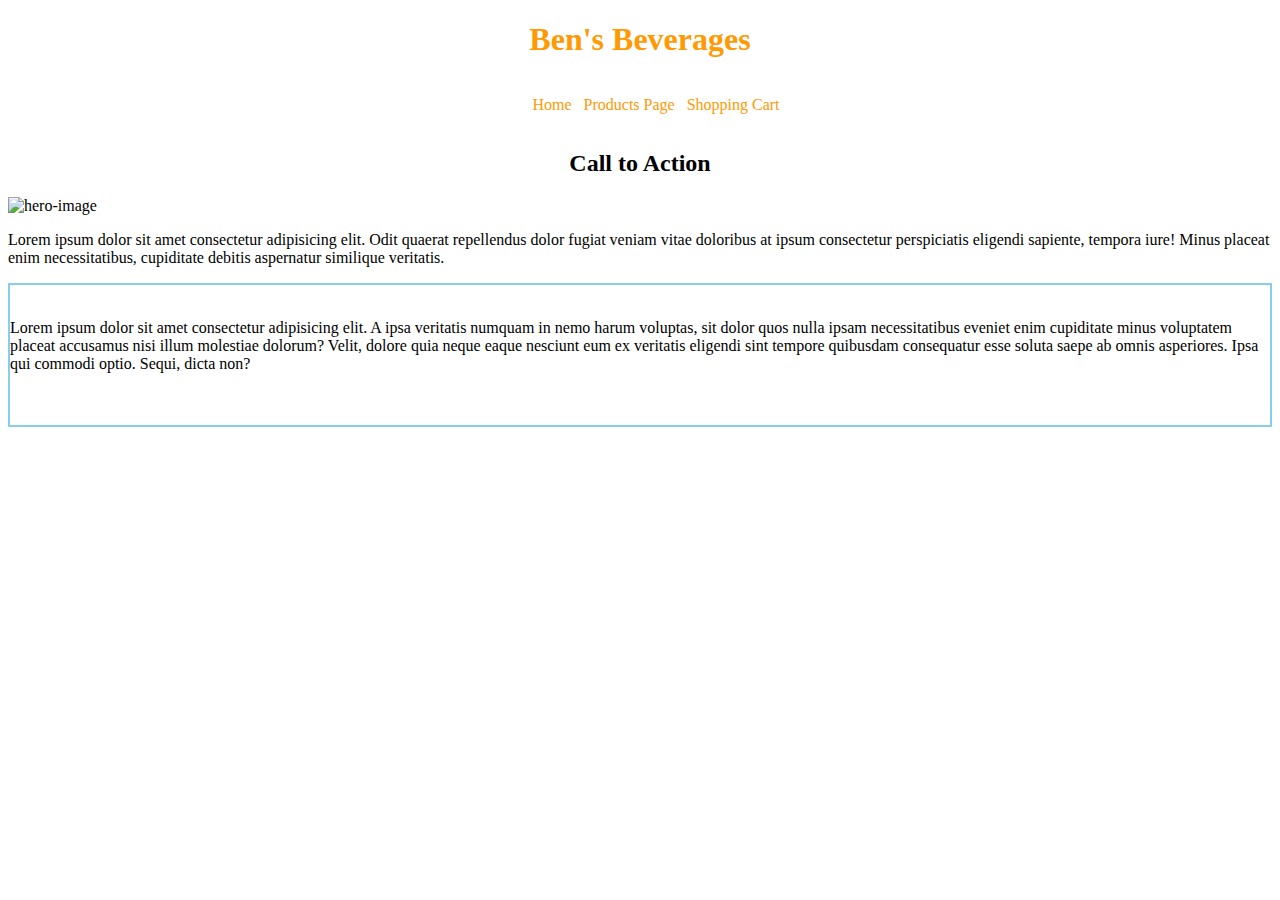
==== index.html @ d9ed9643 "scaffolding sections done" ====
<!DOCTYPE html>
<html lang="en">

	<head>
		<meta charset="UTF-8">
		<meta name="viewport" content="width=device-width, initial-scale=1.0">
		<meta http-equiv="X-UA-Compatible" content="ie=edge">
		<link rel="stylesheet" href="./common/main.css">
		<title>Home</title>
	</head>

	<body>
		<h1><a href="/">Ben's Beverages</a></h1>
		<nav>
			<ul>
				<li>
					<a href="/">Home</a>
				</li>
				<li>
					<a href="/products/">Products Page</a>
				</li>
				<li>
					<a href="/shopping-cart/">Shopping Cart</a>
				</li>
			</ul>
		</nav>
		<div class="cta">
			<h2>Call to Action</h2>
			<img src="http://placekitten.com/600/290" alt="hero-image" class="hero">
			<p>
				Lorem ipsum dolor sit amet consectetur adipisicing elit. Odit quaerat repellendus dolor fugiat veniam
				vitae doloribus at ipsum consectetur perspiciatis eligendi sapiente, tempora iure! Minus placeat enim
				necessitatibus, cupiditate debitis aspernatur similique veritatis.
			</p>
		</div>
		<article class="photo-grid">
			<section class="photo-one">
				<img src="http://placekitten.com/350/350" alt=""></section>
			<section class="home-copy">
				<p>Lorem ipsum dolor sit amet consectetur adipisicing elit. A ipsa veritatis numquam in nemo harum
					voluptas,
					sit dolor quos nulla ipsam necessitatibus eveniet enim cupiditate minus voluptatem placeat accusamus
					nisi illum molestiae dolorum? Velit, dolore quia neque eaque nesciunt eum ex veritatis eligendi sint
					tempore quibusdam consequatur esse soluta saepe ab omnis asperiores. Ipsa qui commodi optio. Sequi,
					dicta non?</p>
			</section>
			<section class="photo-two"><img src="http://placekitten.com/350/350" alt=""></section>
			<section class="photo-row">
				<img src="http://placekitten.com/350/350" alt="">
				<img src="http://placekitten.com/350/350" alt="">
				<img src="http://placekitten.com/350/350" alt="">
			</section>
		</article>
	</body>

</html>
---- common/main.css ----
article {
    border: 2px solid skyblue;
}

h1 a,
h2 a,
h3 a {
    text-decoration: none;
    color: rgb(255, 154, 3);
}

h1,
h2,
h3 {
    text-align: center;
}

nav {
    display: flex;
    justify-content: center;
    align-items: center;
}

nav ul {
    list-style-type: none;
}

nav ul li {
    display: inline;
    padding: 0 0.5rem 0 0;
}

nav ul li a:link,
nav ul li a:visited {
    text-decoration: none;
    color: rgb(255, 154, 3);
}

nav ul li a:hover,
nav ul li a:active {
    color: rgb(3, 83, 255);
    text-decoration: underline;
}

.cart {
    justify-content: center;
    align-items: center;
    flex-direction: column;
}

.cart table {
    margin: 0 auto;
    min-width: 400px;
}

td {
    text-align: center;
}

th:nth-of-type(1) {
    text-align: left;
}

tfoot th:nth-of-type(3) {
    text-align: right
}

td:nth-of-type(1) {
    text-align: left;
}

button {
    background-color: rgb(255, 154, 3);
    color: white;
    font-size: 20px;
    margin: 10px auto;
    width: 100%;
    max-width: 200px;
    border-radius: 10px;
    display: flex;
    justify-content: center;
    align-items: center;
}

button:disabled {
    background: lightgray;
    color: darkgray;
}
.photo-grid {
	display: grid;
	


}
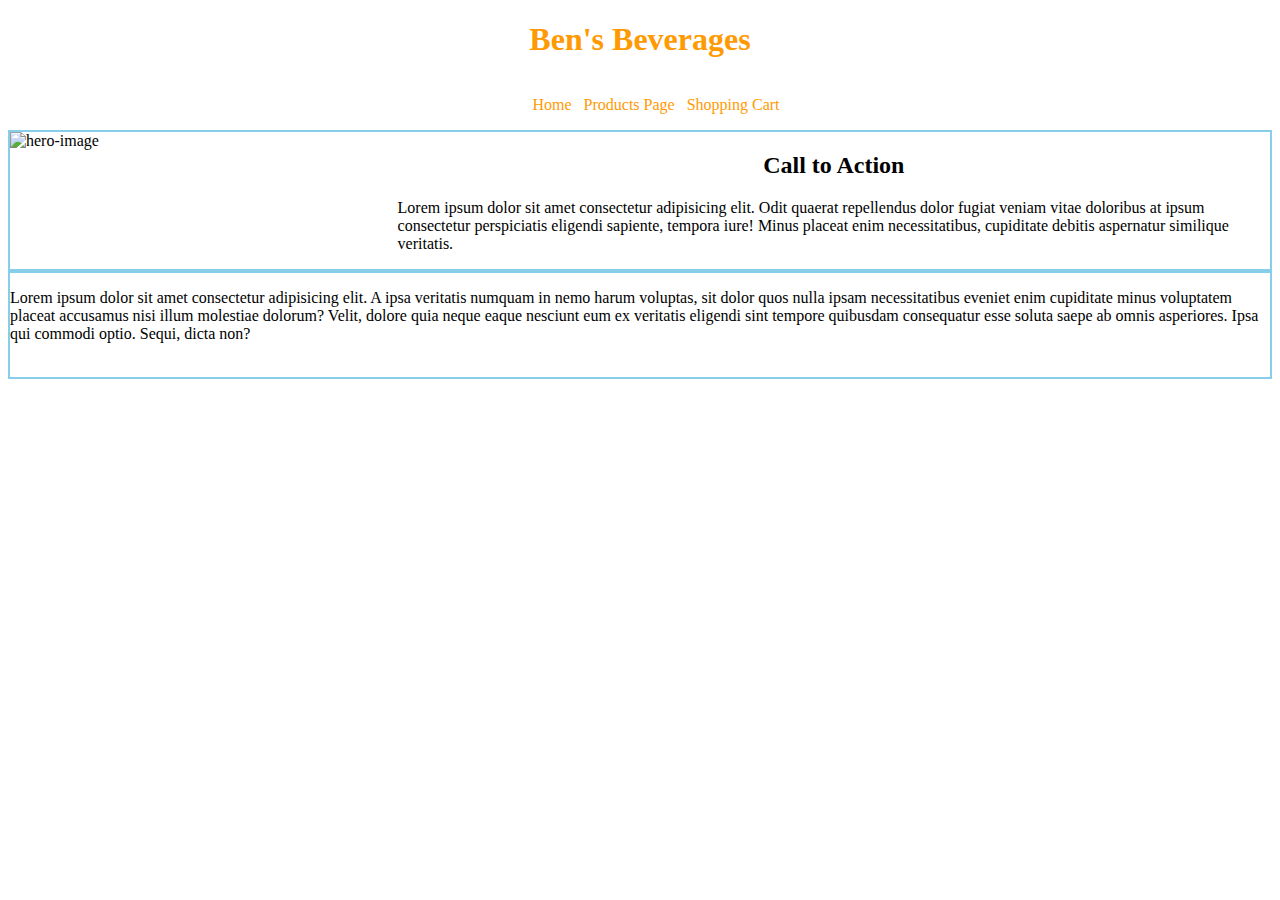
==== commit b17c1c3d: "Finished css positioning" ====
--- a/index.html
+++ b/index.html
@@ -24,24 +24,31 @@
 				</li>
 			</ul>
 		</nav>
-		<div class="cta">
-			<h2>Call to Action</h2>
+		<article class="cta">
 			<img src="http://placekitten.com/600/290" alt="hero-image" class="hero">
-			<p>
-				Lorem ipsum dolor sit amet consectetur adipisicing elit. Odit quaerat repellendus dolor fugiat veniam
-				vitae doloribus at ipsum consectetur perspiciatis eligendi sapiente, tempora iure! Minus placeat enim
-				necessitatibus, cupiditate debitis aspernatur similique veritatis.
-			</p>
-		</div>
+			<section>
+				<h2>Call to Action</h2>
+				<p>
+					Lorem ipsum dolor sit amet consectetur adipisicing elit. Odit quaerat repellendus dolor fugiat
+					veniam
+					vitae doloribus at ipsum consectetur perspiciatis eligendi sapiente, tempora iure! Minus placeat
+					enim
+					necessitatibus, cupiditate debitis aspernatur similique veritatis.
+				</p>
+			</section>
+		</article>
 		<article class="photo-grid">
 			<section class="photo-one">
 				<img src="http://placekitten.com/350/350" alt=""></section>
 			<section class="home-copy">
 				<p>Lorem ipsum dolor sit amet consectetur adipisicing elit. A ipsa veritatis numquam in nemo harum
 					voluptas,
-					sit dolor quos nulla ipsam necessitatibus eveniet enim cupiditate minus voluptatem placeat accusamus
-					nisi illum molestiae dolorum? Velit, dolore quia neque eaque nesciunt eum ex veritatis eligendi sint
-					tempore quibusdam consequatur esse soluta saepe ab omnis asperiores. Ipsa qui commodi optio. Sequi,
+					sit dolor quos nulla ipsam necessitatibus eveniet enim cupiditate minus voluptatem placeat
+					accusamus
+					nisi illum molestiae dolorum? Velit, dolore quia neque eaque nesciunt eum ex veritatis eligendi
+					sint
+					tempore quibusdam consequatur esse soluta saepe ab omnis asperiores. Ipsa qui commodi optio.
+					Sequi,
 					dicta non?</p>
 			</section>
 			<section class="photo-two"><img src="http://placekitten.com/350/350" alt=""></section>
--- a/common/main.css
+++ b/common/main.css
@@ -1,5 +1,13 @@
 article {
     border: 2px solid skyblue;
+}
+
+article.cta {
+    display: flex;
+}
+.cta img {
+    width: 60%;
+    height: auto;
 }
 
 h1 a,
@@ -86,9 +94,26 @@
     background: lightgray;
     color: darkgray;
 }
+
+.photo-one {
+    grid-area: photo-one;
+}
+
+.photo-two {
+    grid-area: photo-two;
+}
+
+.photo-row {
+    grid-area: photo-row;
+}
+
+.home-copy {
+    grid-area: home-copy;
+}
+
 .photo-grid {
-	display: grid;
-	
-
-
+    display: grid;
+    grid-template-areas:
+        "photo-one home-copy photo-two"
+        "photo-row photo-row photo-row";
 }
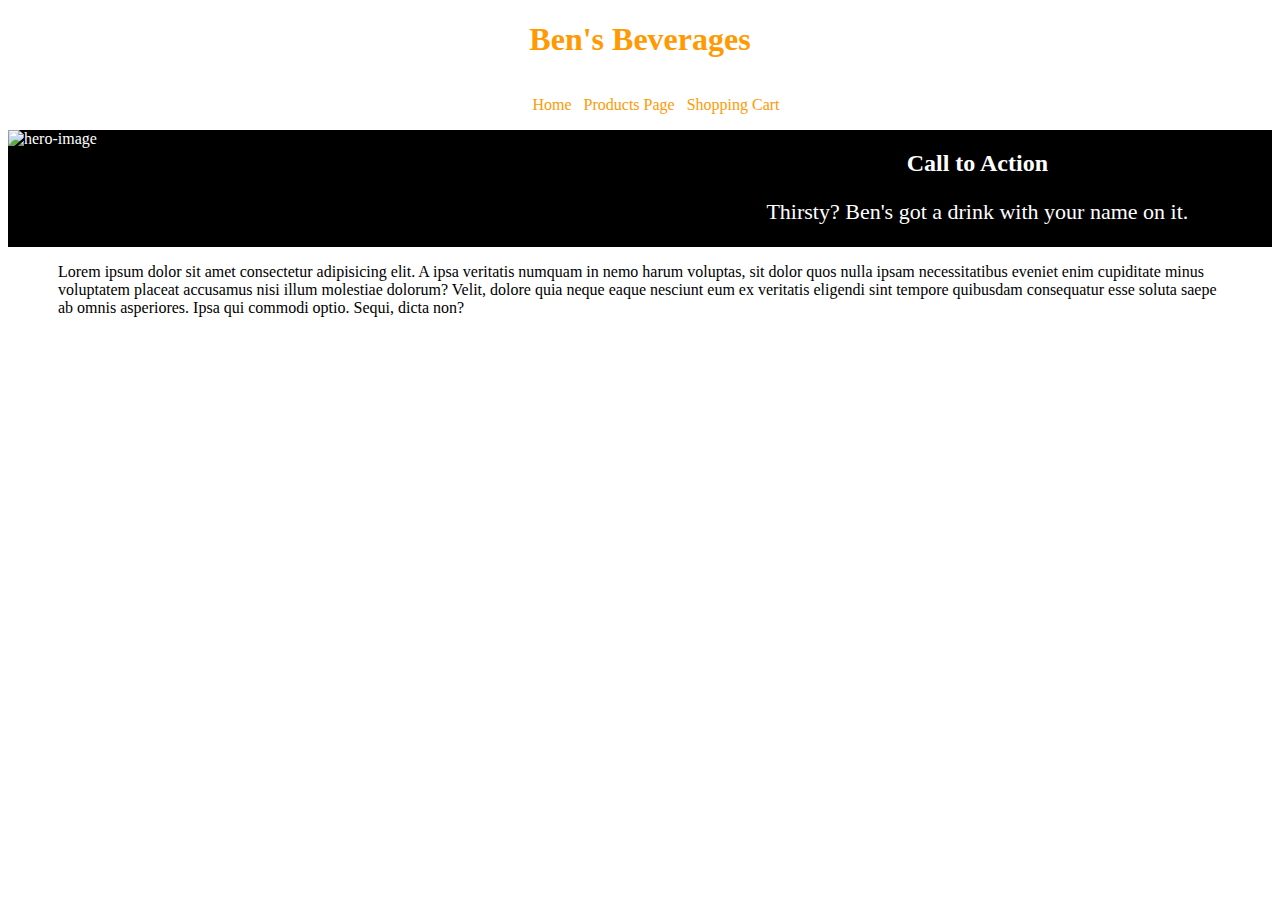
==== commit 56017e4f: "css upgrades" ====
--- a/index.html
+++ b/index.html
@@ -25,15 +25,13 @@
 			</ul>
 		</nav>
 		<article class="cta">
-			<img src="http://placekitten.com/600/290" alt="hero-image" class="hero">
+			<div>
+				<img src="http://placekitten.com/600/290" alt="hero-image" class="hero">
+			</div>
 			<section>
 				<h2>Call to Action</h2>
-				<p>
-					Lorem ipsum dolor sit amet consectetur adipisicing elit. Odit quaerat repellendus dolor fugiat
-					veniam
-					vitae doloribus at ipsum consectetur perspiciatis eligendi sapiente, tempora iure! Minus placeat
-					enim
-					necessitatibus, cupiditate debitis aspernatur similique veritatis.
+				<p class="tagline">
+					Thirsty? Ben's got a drink with your name on it.
 				</p>
 			</section>
 		</article>
@@ -52,10 +50,19 @@
 					dicta non?</p>
 			</section>
 			<section class="photo-two"><img src="http://placekitten.com/350/350" alt=""></section>
-			<section class="photo-row">
+			<section class="photo-three">
+				<div class="image">
+					<img src="http://placekitten.com/350/350" alt="">
+				</div>
+			</section class="photo-four">
+			<section>
+				<div class="image"></div>
 				<img src="http://placekitten.com/350/350" alt="">
-				<img src="http://placekitten.com/350/350" alt="">
-				<img src="http://placekitten.com/350/350" alt="">
+			</section>
+			<section class="photo-five">
+				<div>
+					<img src="http://placekitten.com/350/350" alt="">
+				</div>
 			</section>
 		</article>
 	</body>
--- a/common/main.css
+++ b/common/main.css
@@ -1,13 +1,25 @@
-article {
-    border: 2px solid skyblue;
+* {
+    box-sizing: border-box;
 }
 
 article.cta {
     display: flex;
+    background-color: black;
+    color: white;
 }
+
+.cta div {
+    width: 60%;
+
+}
+
 .cta img {
-    width: 60%;
+    max-width: 100%;
     height: auto;
+}
+
+.cta .tagline {
+    font-size: 22px;
 }
 
 h1 a,
@@ -103,8 +115,20 @@
     grid-area: photo-two;
 }
 
-.photo-row {
-    grid-area: photo-row;
+.photo-three {
+    grid-area: photo-three;
+}
+
+.photo-four {
+    grid-area: photo-four;
+}
+
+.photo-five {
+    grid-area: photo-five;
+}
+
+class^photo- {
+    width: 33%;
 }
 
 .home-copy {
@@ -115,5 +139,6 @@
     display: grid;
     grid-template-areas:
         "photo-one home-copy photo-two"
-        "photo-row photo-row photo-row";
+        "photo-three photo-four photo-five";
+    grid-column-gap: 50px;
 }
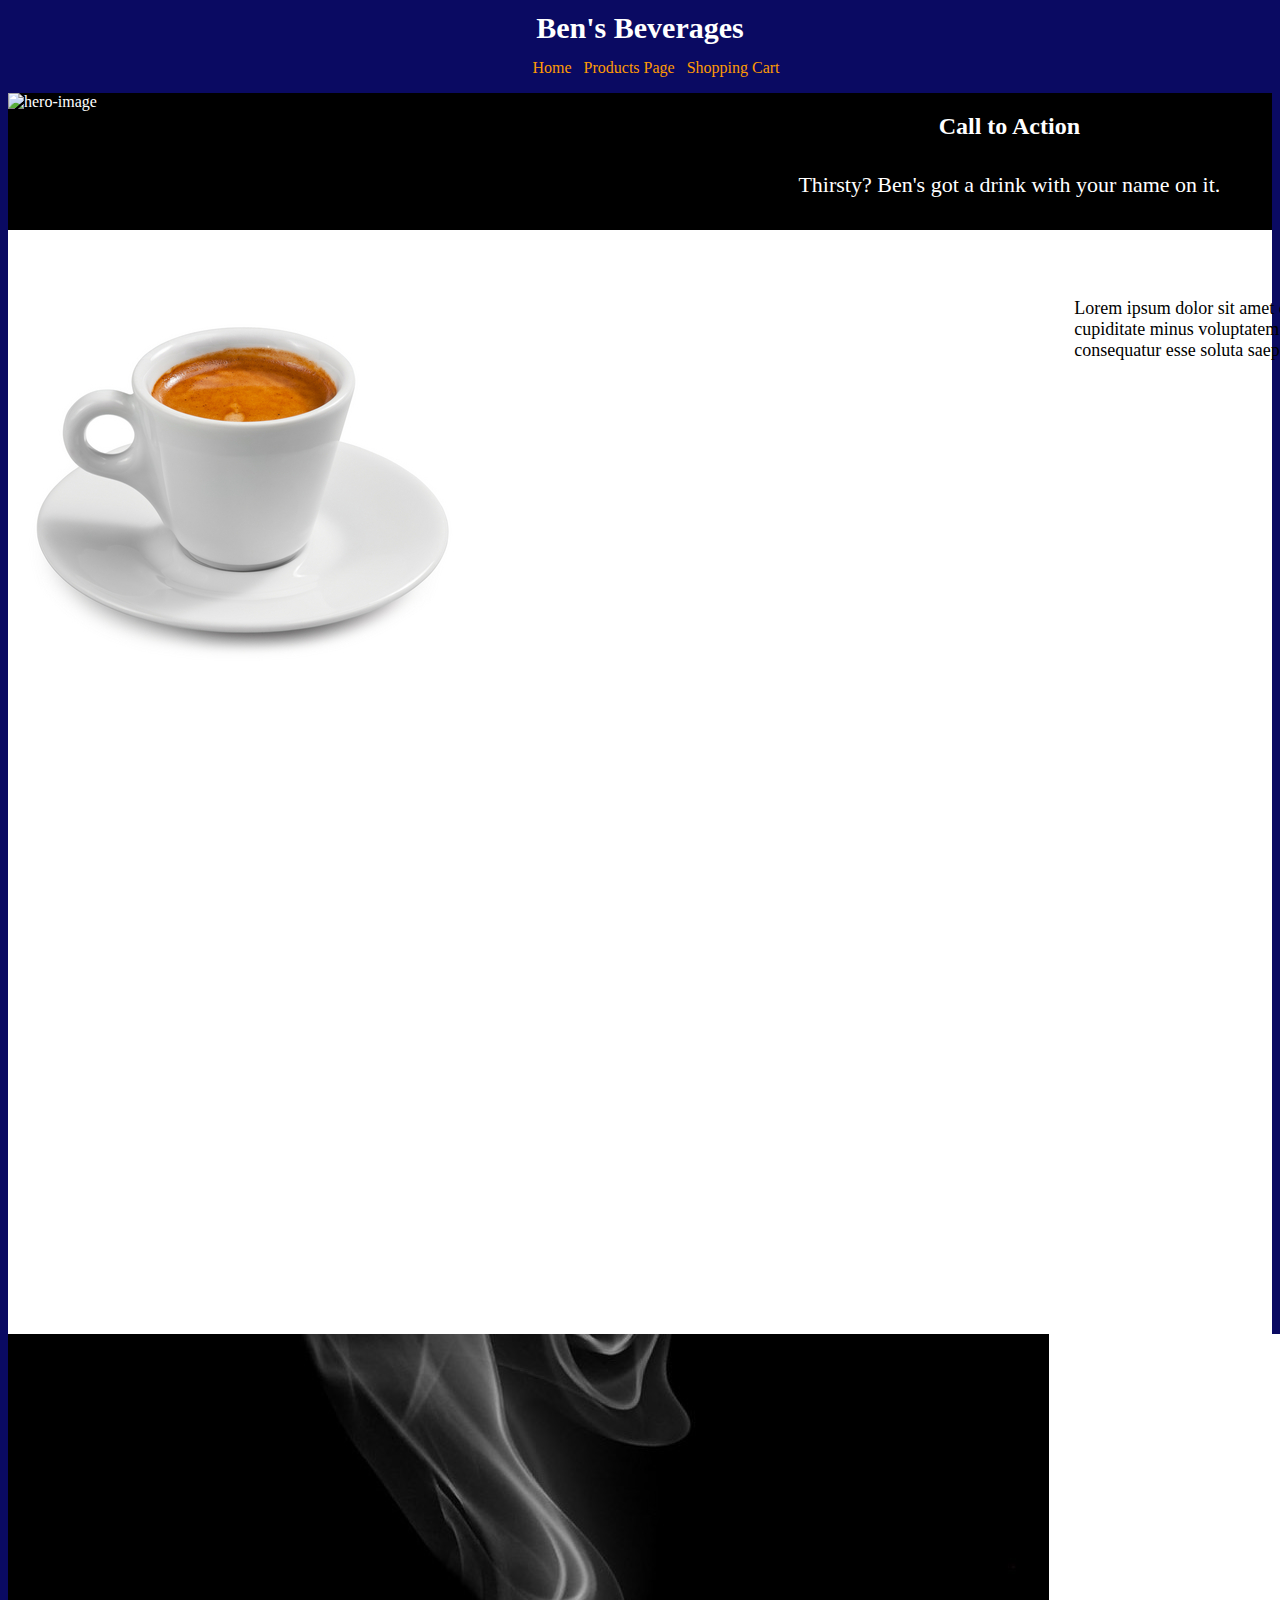
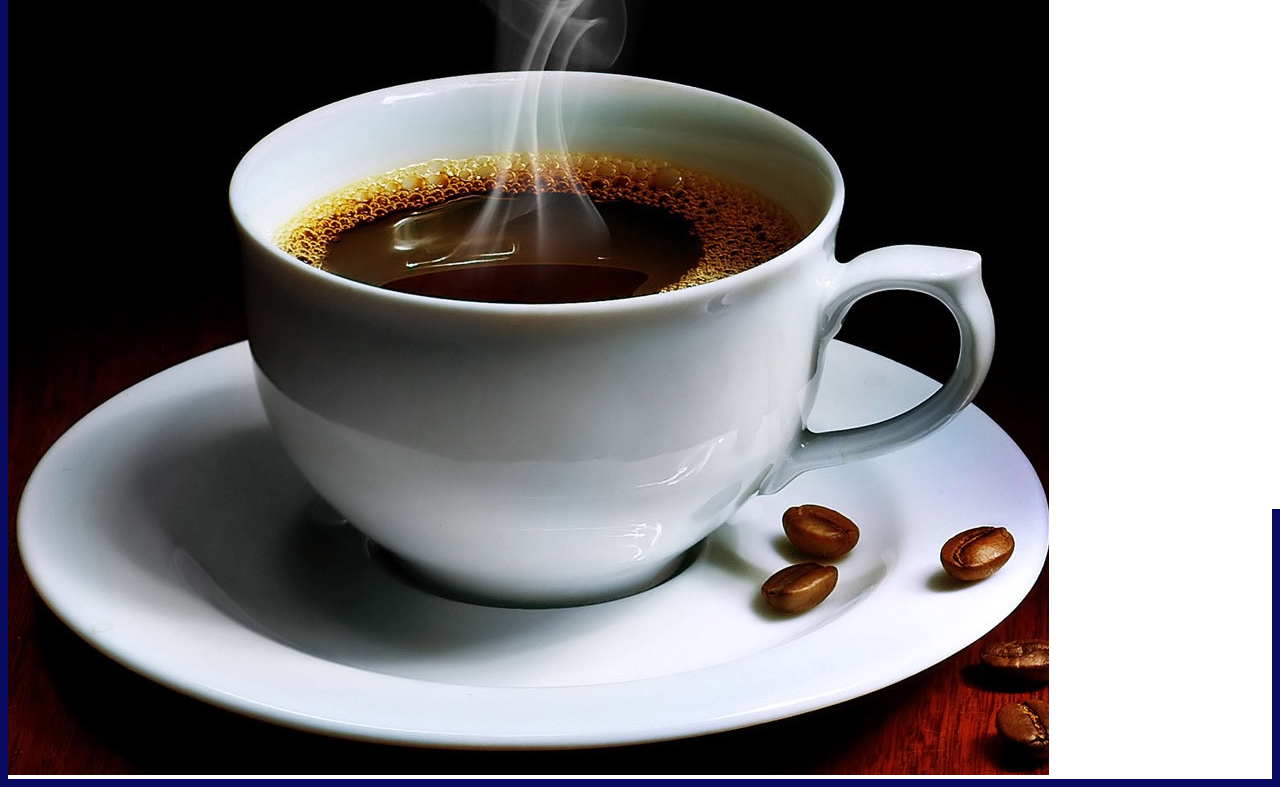
==== commit 00df1edb: "swapped in real photos, other css fixes" ====
--- a/index.html
+++ b/index.html
@@ -10,20 +10,23 @@
 	</head>
 
 	<body>
-		<h1><a href="/">Ben's Beverages</a></h1>
-		<nav>
-			<ul>
-				<li>
-					<a href="/">Home</a>
-				</li>
-				<li>
-					<a href="/products/">Products Page</a>
-				</li>
-				<li>
-					<a href="/shopping-cart/">Shopping Cart</a>
-				</li>
-			</ul>
-		</nav>
+		<header>
+			<h1><a href="/">Ben's Beverages</a></h1>
+
+			<nav>
+				<ul>
+					<li>
+						<a href="/">Home</a>
+					</li>
+					<li>
+						<a href="/products/">Products Page</a>
+					</li>
+					<li>
+						<a href="/shopping-cart/">Shopping Cart</a>
+					</li>
+				</ul>
+			</nav>
+		</header>
 		<article class="cta">
 			<div>
 				<img src="http://placekitten.com/600/290" alt="hero-image" class="hero">
@@ -37,7 +40,7 @@
 		</article>
 		<article class="photo-grid">
 			<section class="photo-one">
-				<img src="http://placekitten.com/350/350" alt=""></section>
+				<img src="/assets/espresso.jpg" alt="espresso"></section>
 			<section class="home-copy">
 				<p>Lorem ipsum dolor sit amet consectetur adipisicing elit. A ipsa veritatis numquam in nemo harum
 					voluptas,
@@ -49,19 +52,19 @@
 					Sequi,
 					dicta non?</p>
 			</section>
-			<section class="photo-two"><img src="http://placekitten.com/350/350" alt=""></section>
+			<section class="photo-two"><img src="/assets/beer.jpg" alt="beer"></section>
 			<section class="photo-three">
 				<div class="image">
-					<img src="http://placekitten.com/350/350" alt="">
+					<img src="/assets/coffee.jpg" alt="coffee">
 				</div>
 			</section class="photo-four">
 			<section>
 				<div class="image"></div>
-				<img src="http://placekitten.com/350/350" alt="">
+				<img src="/assets/cola.jpg" alt="cola">
 			</section>
 			<section class="photo-five">
 				<div>
-					<img src="http://placekitten.com/350/350" alt="">
+					<img src="/assets/tea.jpg" alt="tea">
 				</div>
 			</section>
 		</article>
--- a/common/main.css
+++ b/common/main.css
@@ -1,5 +1,22 @@
 * {
     box-sizing: border-box;
+}
+
+body,
+body>header {
+    background-color: #0a0a62;
+}
+
+body>header h1 {
+    font-size: 30px;
+    line-height: 1;
+    margin: 0;
+    padding-top: 5px;
+}
+
+body>header h1 a:link,
+body>header h1 a:visited {
+    color: white;
 }
 
 article.cta {
@@ -16,10 +33,12 @@
 .cta img {
     max-width: 100%;
     height: auto;
+    margin: 0 1rem 0 0;
 }
 
 .cta .tagline {
     font-size: 22px;
+    margin: 2rem;
 }
 
 h1 a,
@@ -58,7 +77,7 @@
 
 nav ul li a:hover,
 nav ul li a:active {
-    color: rgb(3, 83, 255);
+    color: rgb(200, 255, 3);
     text-decoration: underline;
 }
 
@@ -135,10 +154,17 @@
     grid-area: home-copy;
 }
 
+.home-copy p {
+    font-size: 18px;
+}
+
 .photo-grid {
     display: grid;
     grid-template-areas:
         "photo-one home-copy photo-two"
         "photo-three photo-four photo-five";
-    grid-column-gap: 50px;
+    grid-column-gap: 2%;
+    grid-row-gap: 50px;
+    padding-top: 50px;
+    background-color: white;
 }
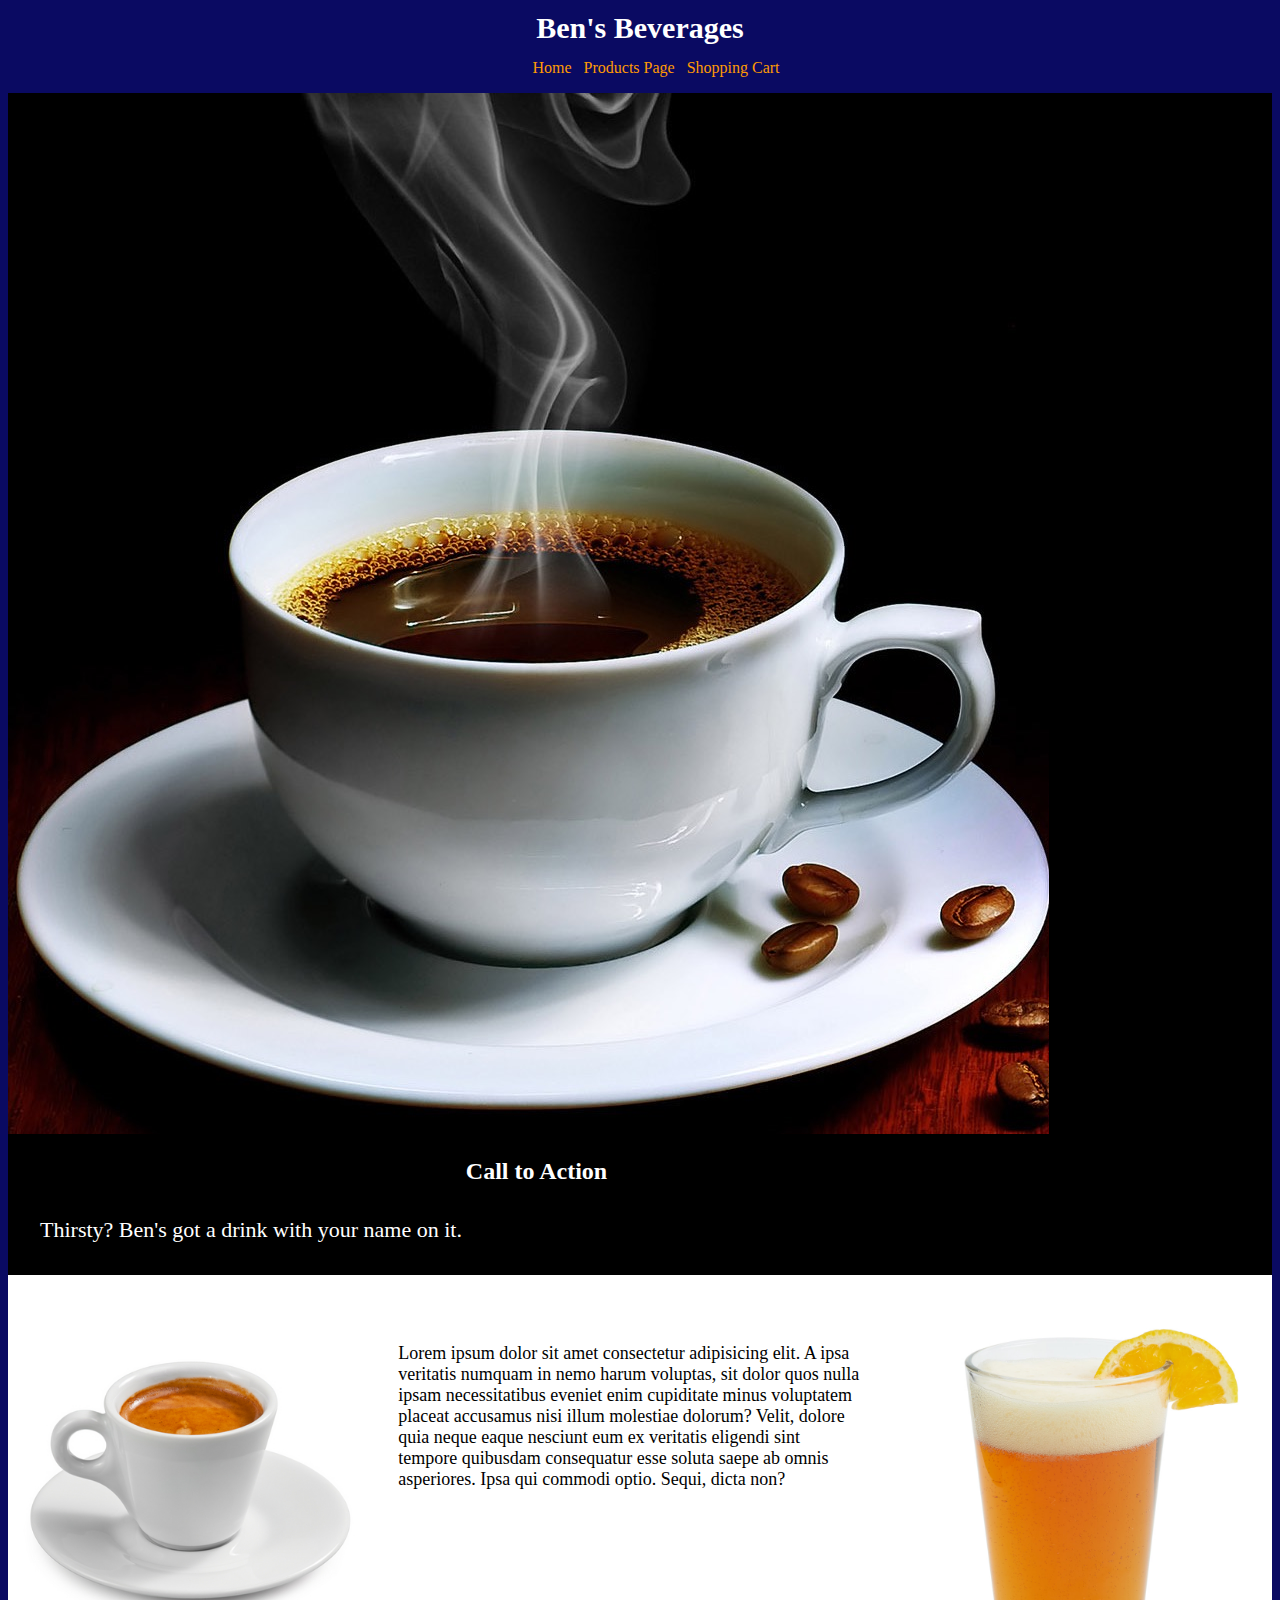
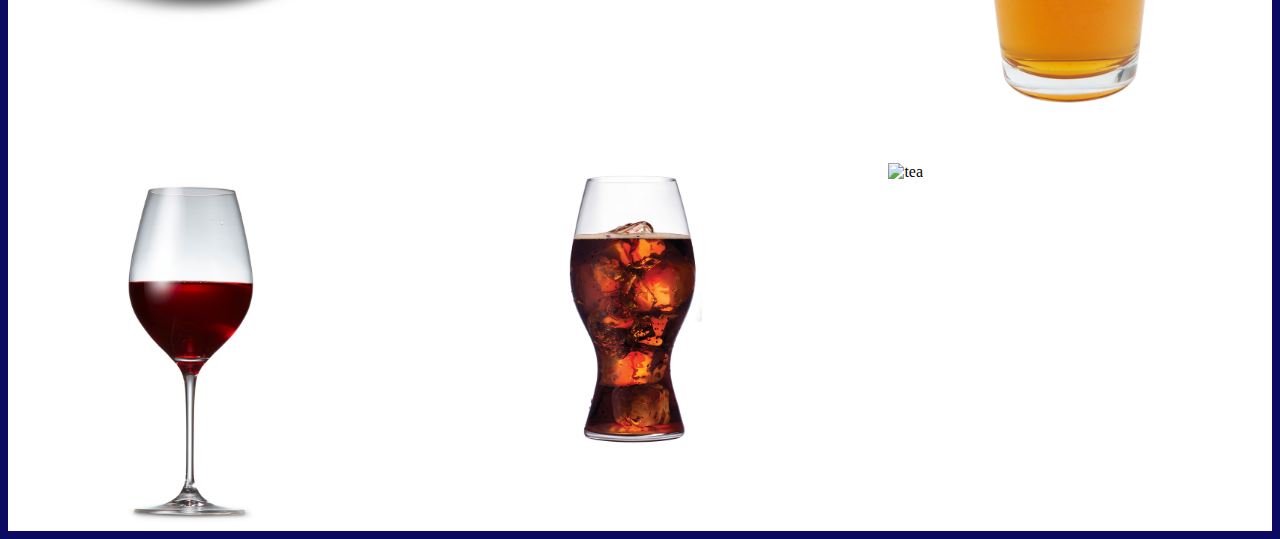
==== commit e5d0aeb6: "swapped in real photos, other css fixes" ====
--- a/index.html
+++ b/index.html
@@ -28,19 +28,20 @@
 			</nav>
 		</header>
 		<article class="cta">
-			<div>
-				<img src="http://placekitten.com/600/290" alt="hero-image" class="hero">
-			</div>
-			<section>
-				<h2>Call to Action</h2>
-				<p class="tagline">
-					Thirsty? Ben's got a drink with your name on it.
-				</p>
-			</section>
+			<div">
+				<img src="/assets/coffee.jpg" alt="coffee alt=" hero-image" class="hero">
+				</div>
+				<section>
+					<h2>Call to Action</h2>
+					<p class="tagline">
+						Thirsty? Ben's got a drink with your name on it.
+					</p>
+				</section>
 		</article>
 		<article class="photo-grid">
 			<section class="photo-one">
-				<img src="/assets/espresso.jpg" alt="espresso"></section>
+				<img src="/assets/espresso.jpg" alt="espresso">
+			</section>
 			<section class="home-copy">
 				<p>Lorem ipsum dolor sit amet consectetur adipisicing elit. A ipsa veritatis numquam in nemo harum
 					voluptas,
@@ -52,18 +53,20 @@
 					Sequi,
 					dicta non?</p>
 			</section>
-			<section class="photo-two"><img src="/assets/beer.jpg" alt="beer"></section>
+			<section class="photo-two">
+				<img src="/assets/beer.jpg" alt="beer">
+			</section>
 			<section class="photo-three">
 				<div class="image">
-					<img src="/assets/coffee.jpg" alt="coffee">
+					<img src="/assets/wine.jpg" alt="wine">
 				</div>
-			</section class="photo-four">
-			<section>
+			</section>
+			<section class="photo-four">
 				<div class="image"></div>
 				<img src="/assets/cola.jpg" alt="cola">
 			</section>
 			<section class="photo-five">
-				<div>
+				<div class="image">
 					<img src="/assets/tea.jpg" alt="tea">
 				</div>
 			</section>
--- a/common/main.css
+++ b/common/main.css
@@ -146,16 +146,16 @@
     grid-area: photo-five;
 }
 
-class^photo- {
-    width: 33%;
-}
-
 .home-copy {
     grid-area: home-copy;
 }
 
 .home-copy p {
     font-size: 18px;
+}
+
+.photo-grid img {
+    max-width: 100%;
 }
 
 .photo-grid {
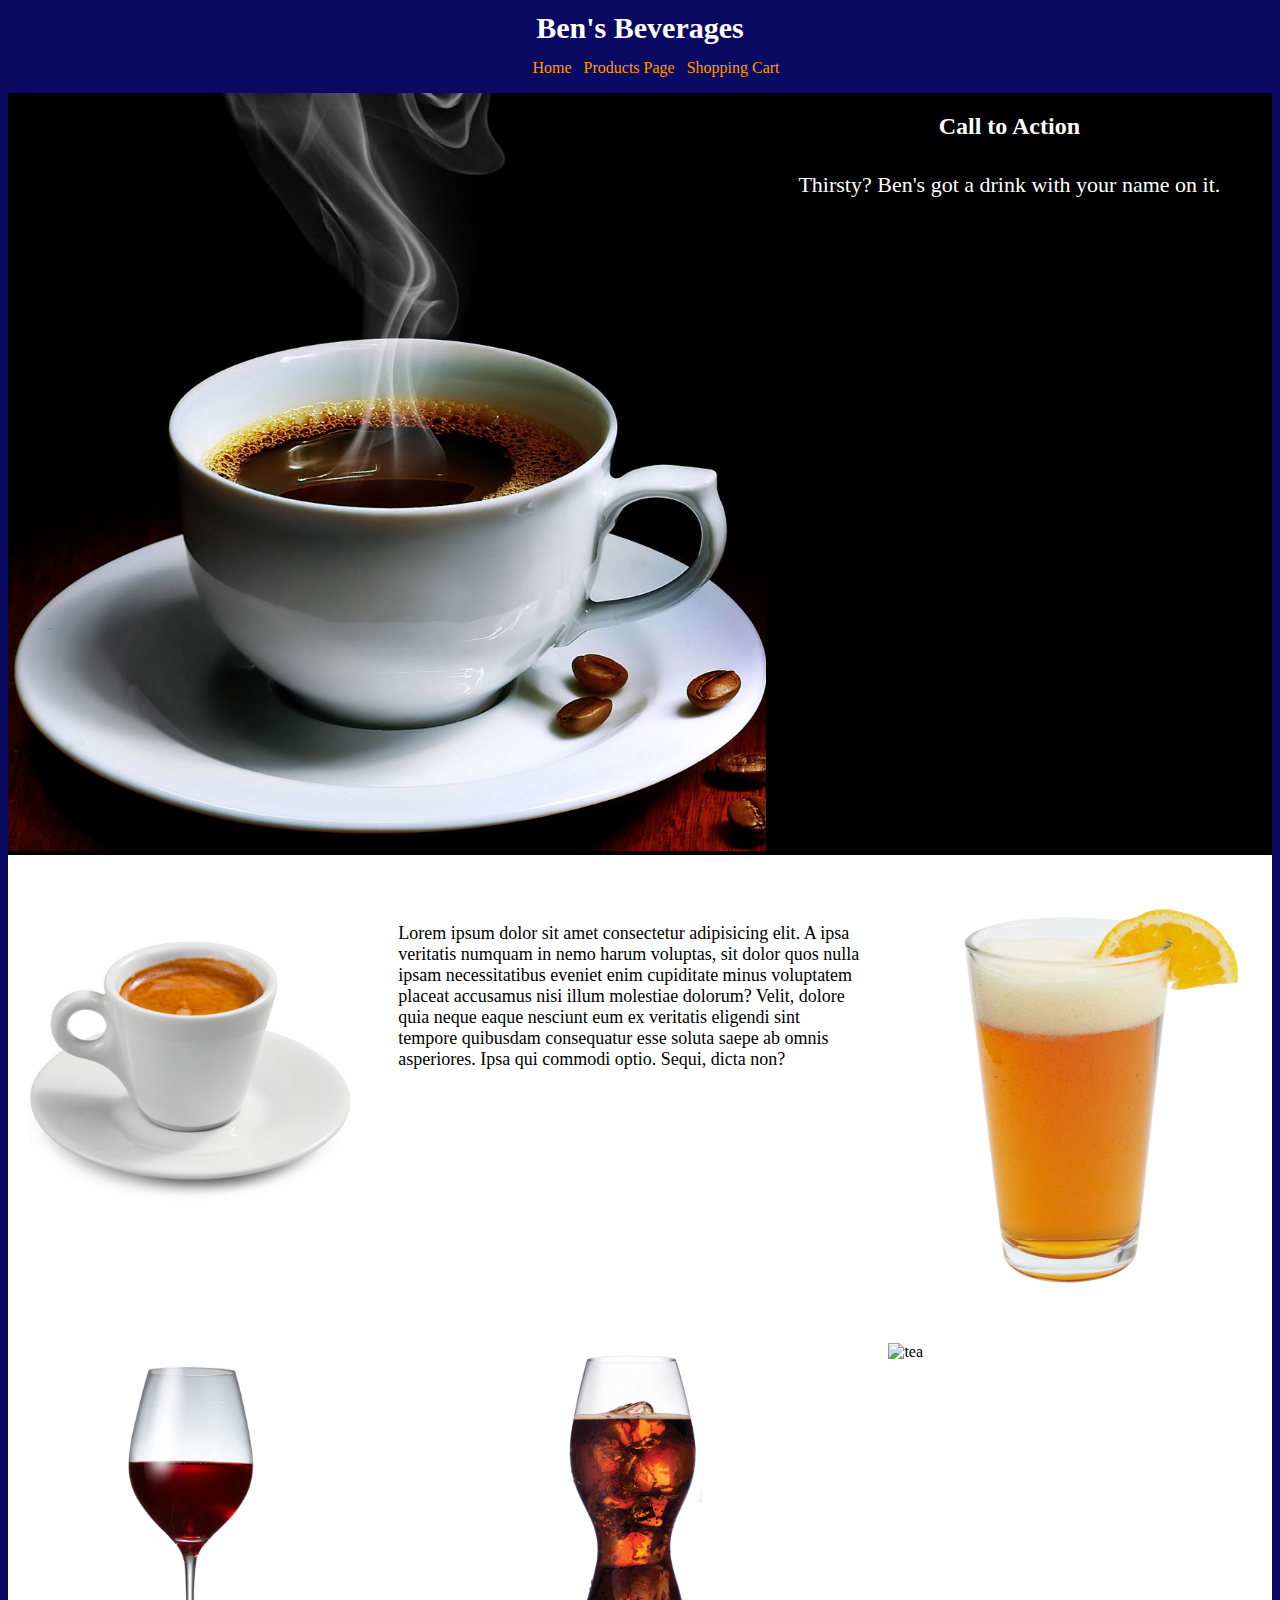
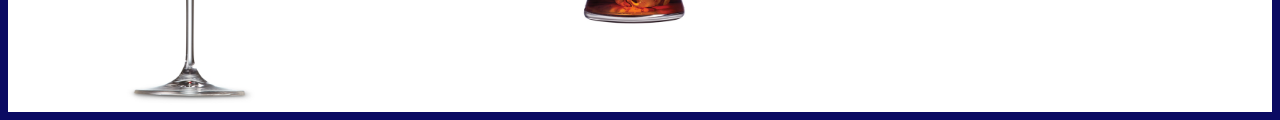
==== commit ed52dee2: "structural fix" ====
--- a/index.html
+++ b/index.html
@@ -28,15 +28,15 @@
 			</nav>
 		</header>
 		<article class="cta">
-			<div">
+			<div>
 				<img src="/assets/coffee.jpg" alt="coffee alt=" hero-image" class="hero">
-				</div>
-				<section>
-					<h2>Call to Action</h2>
-					<p class="tagline">
-						Thirsty? Ben's got a drink with your name on it.
-					</p>
-				</section>
+			</div>
+			<section>
+				<h2>Call to Action</h2>
+				<p class="tagline">
+					Thirsty? Ben's got a drink with your name on it.
+				</p>
+			</section>
 		</article>
 		<article class="photo-grid">
 			<section class="photo-one">
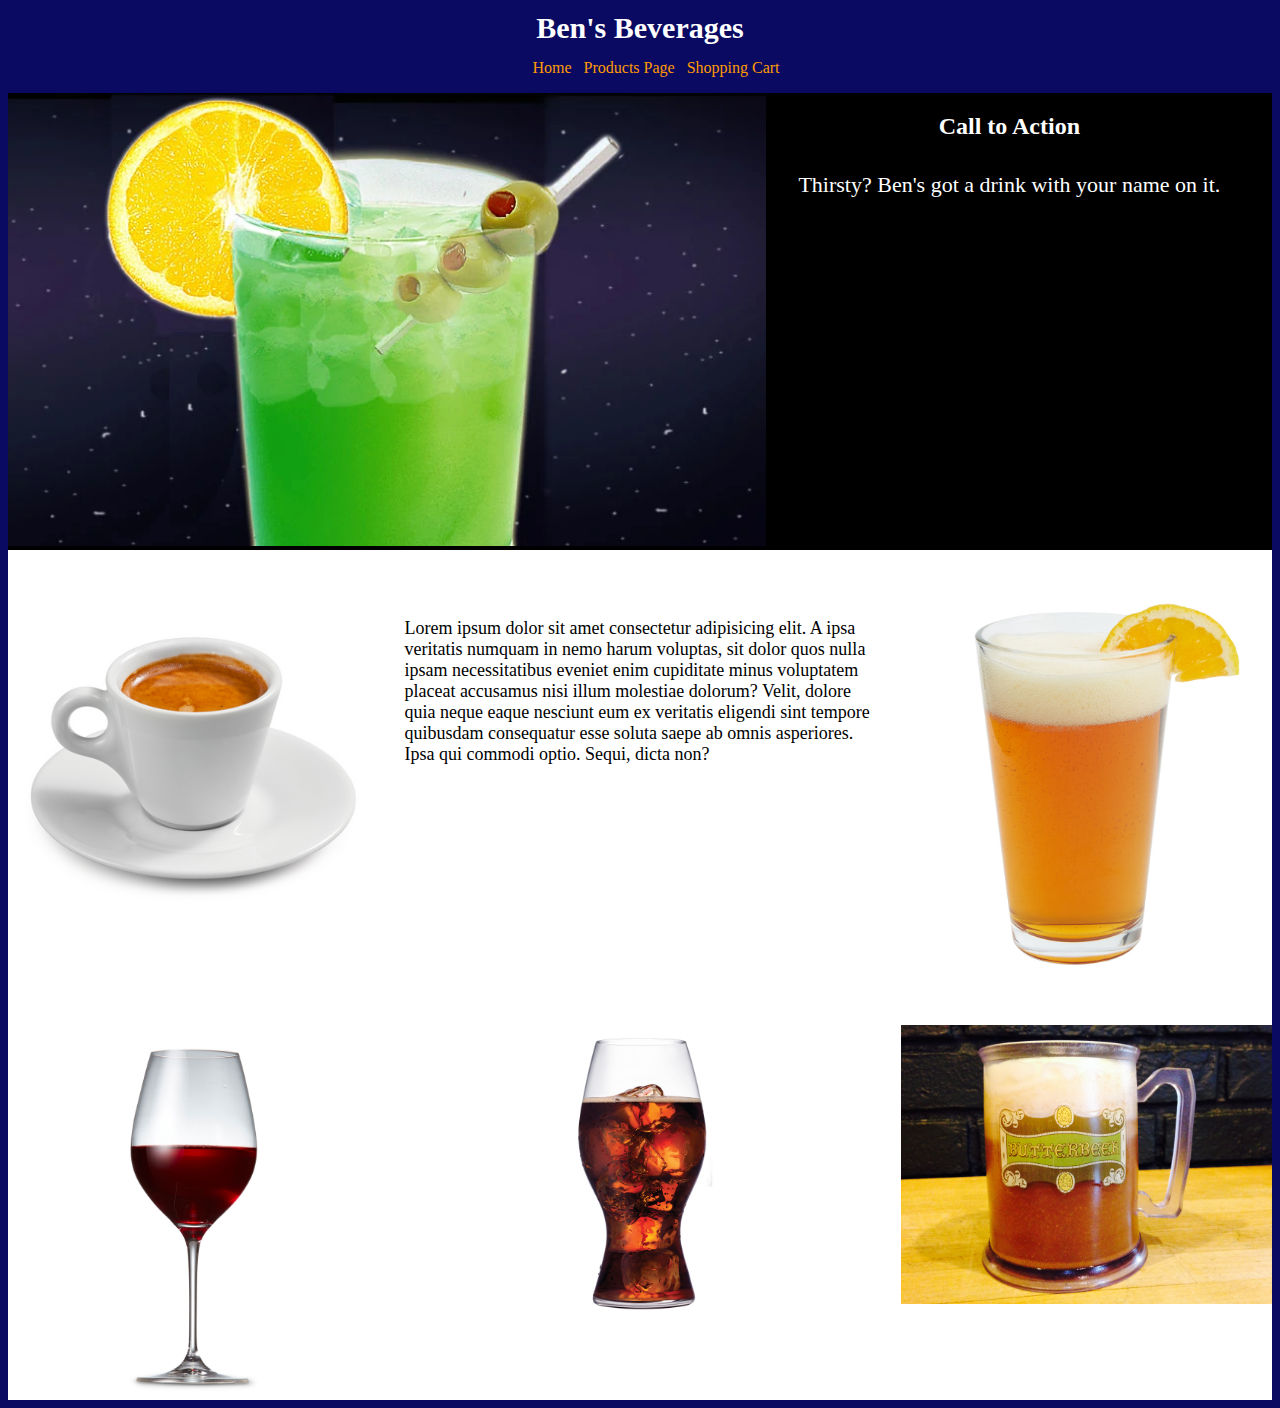
==== commit 11df3a26: "layout improvements, catalog additions" ====
--- a/index.html
+++ b/index.html
@@ -29,7 +29,7 @@
 		</header>
 		<article class="cta">
 			<div>
-				<img src="/assets/coffee.jpg" alt="coffee alt=" hero-image" class="hero">
+				<img src="/assets/PGGB.jpg" alt="Pan Galactic Gargle Blaster hero-image" class="hero">
 			</div>
 			<section>
 				<h2>Call to Action</h2>
@@ -67,7 +67,7 @@
 			</section>
 			<section class="photo-five">
 				<div class="image">
-					<img src="/assets/tea.jpg" alt="tea">
+					<img src="/assets/butterbeer2.jpg" alt="Butterbeer">
 				</div>
 			</section>
 		</article>
--- a/common/main.css
+++ b/common/main.css
@@ -108,18 +108,7 @@
     text-align: left;
 }
 
-button {
-    background-color: rgb(255, 154, 3);
-    color: white;
-    font-size: 20px;
-    margin: 10px auto;
-    width: 100%;
-    max-width: 200px;
-    border-radius: 10px;
-    display: flex;
-    justify-content: center;
-    align-items: center;
-}
+
 
 button:disabled {
     background: lightgray;
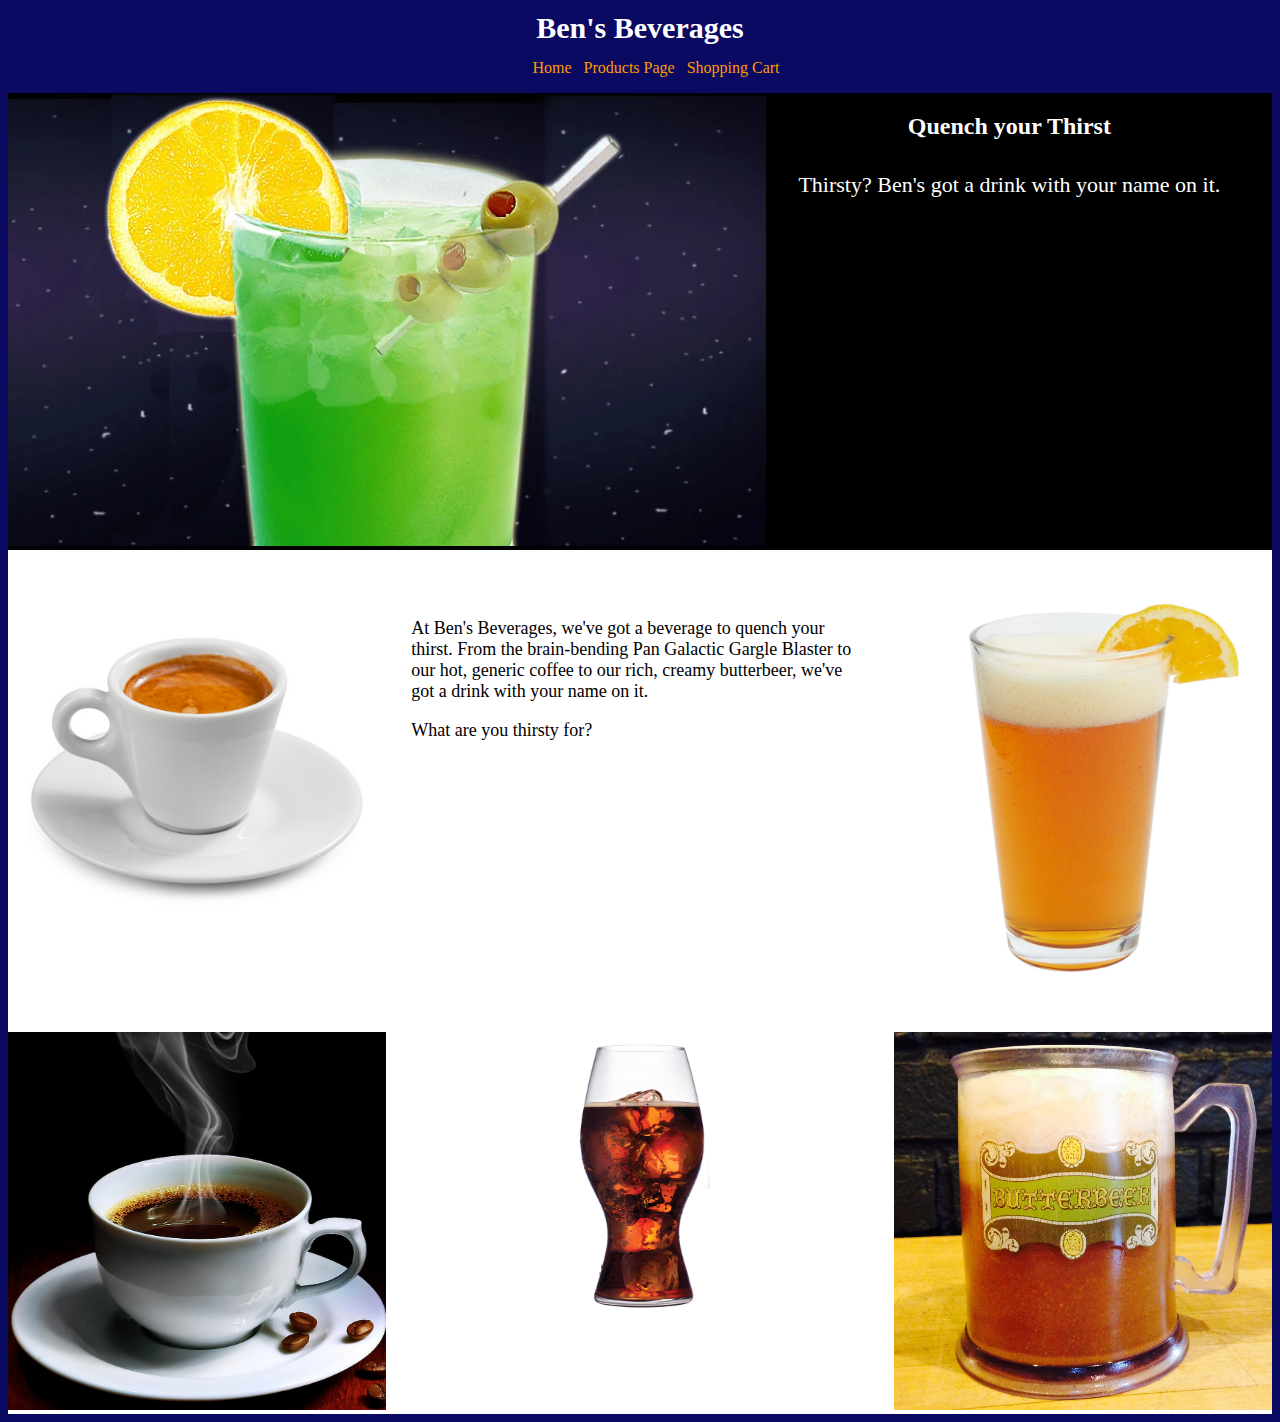
==== commit 3699264d: "added homepage copy, catalog description improvements" ====
--- a/index.html
+++ b/index.html
@@ -32,7 +32,7 @@
 				<img src="/assets/PGGB.jpg" alt="Pan Galactic Gargle Blaster hero-image" class="hero">
 			</div>
 			<section>
-				<h2>Call to Action</h2>
+				<h2>Quench your Thirst</h2>
 				<p class="tagline">
 					Thirsty? Ben's got a drink with your name on it.
 				</p>
@@ -43,22 +43,18 @@
 				<img src="/assets/espresso.jpg" alt="espresso">
 			</section>
 			<section class="home-copy">
-				<p>Lorem ipsum dolor sit amet consectetur adipisicing elit. A ipsa veritatis numquam in nemo harum
-					voluptas,
-					sit dolor quos nulla ipsam necessitatibus eveniet enim cupiditate minus voluptatem placeat
-					accusamus
-					nisi illum molestiae dolorum? Velit, dolore quia neque eaque nesciunt eum ex veritatis eligendi
-					sint
-					tempore quibusdam consequatur esse soluta saepe ab omnis asperiores. Ipsa qui commodi optio.
-					Sequi,
-					dicta non?</p>
+				<p>At Ben's Beverages, we've got a beverage to quench your thirst. From the brain-bending Pan Galactic
+					Gargle Blaster to our hot, generic coffee to our rich, creamy butterbeer, we've got a drink with
+					your name on it.</p>
+				<p>What are you thirsty for?
+				</p>
 			</section>
 			<section class="photo-two">
 				<img src="/assets/beer.jpg" alt="beer">
 			</section>
 			<section class="photo-three">
 				<div class="image">
-					<img src="/assets/wine.jpg" alt="wine">
+					<img src="/assets/coffee.jpg" alt="wine">
 				</div>
 			</section>
 			<section class="photo-four">
@@ -67,7 +63,7 @@
 			</section>
 			<section class="photo-five">
 				<div class="image">
-					<img src="/assets/butterbeer2.jpg" alt="Butterbeer">
+					<img src="/assets/butterbeer.jpg" alt="Butterbeer">
 				</div>
 			</section>
 		</article>
--- a/common/main.css
+++ b/common/main.css
@@ -90,6 +90,20 @@
 .cart table {
     margin: 0 auto;
     min-width: 400px;
+    background-color: white;
+    -webkit-box-shadow: 0px 0px 4px 0px #ffffff;
+    /* Android 2.3+, iOS 4.0.2-4.2, Safari 3-4 */
+    box-shadow: 0px 0px 4px 0px #ffffff;
+    /* Chrome 6+, Firefox 4+, IE 9+, iOS 5+, Opera 10.50+ */
+}
+
+p.order-now-container {
+    text-align: center;
+}
+
+button:disabled {
+    background: darkgray;
+    color: lightgray;
 }
 
 td {
@@ -110,10 +124,7 @@
 
 
 
-button:disabled {
-    background: lightgray;
-    color: darkgray;
-}
+
 
 .photo-one {
     grid-area: photo-one;
